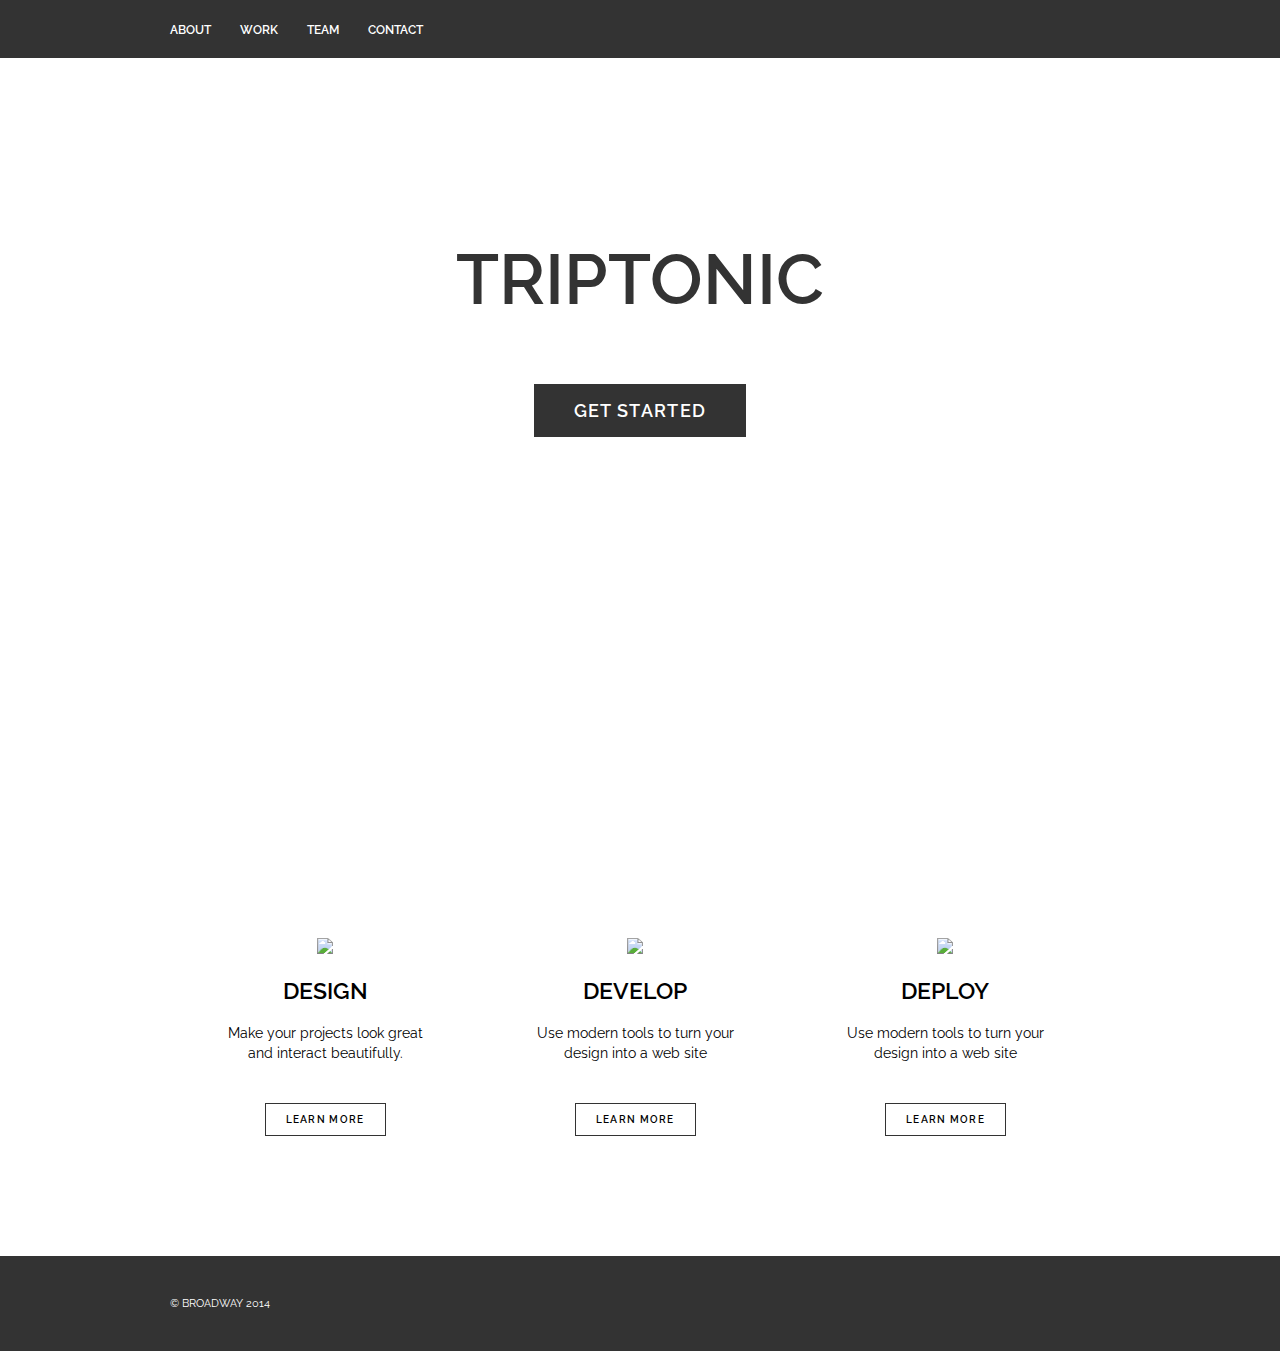
==== Index.html @ 2e83140b "broadway" ====
<!DOCTYPE html>
<html>
  <head>
    <link href="https://fonts.googleapis.com/css?family=Raleway:400, 600" rel="stylesheet">
    <link href="style.css" type="text/css" rel="stylesheet">
  </head>
<body>

  <div class="header">
    <div class="container">
      <ul class="nav">
        <li>About</li>
        <li>Work</li>
        <li>Team</li>
        <li>Contact</li>
      </ul>
    </div>
  </div>

  <div class="jumbotron">
    <div class="container">  
      <div class="main">
        <h1>triptonic</h1>
        <a class="btn-main" href="#">Get started</a>
      </div>
    </div>
  </div>

  <div class="supporting">
    <div class="container">

      <div class="col">
        <img src="https://s3.amazonaws.com/codecademy-content/projects/broadway/design.svg">
        <h2>Design</h2>
        <p>Make your projects look great and interact beautifully.</p>
        <a class="btn-default" href="#">Learn more</a>
      </div>

      <div class="col">
        <img src="https://s3.amazonaws.com/codecademy-content/projects/broadway/develop.svg">
        <h2>Develop</h2>
        <p>Use modern tools to turn your design into a web site</p>
        <a class="btn-default" href="#">Learn more</a>
      </div>

      <div class="col">
        <img src="https://s3.amazonaws.com/codecademy-content/projects/broadway/deploy.svg">
        <h2>Deploy</h2>
        <p>Use modern tools to turn your design into a web site</p>
        <a class="btn-default" href="#">Learn more</a>
      </div>

    </div>
    <div class="clearfix"></div>
  </div>

  <div class="footer">
    <div class="container">
      <p>&copy; Broadway 2014</p>
    </div>
  </div>

</body>
</html>
---- style.css ----
html, body {
  margin: 0;
  padding: 0;
}

.container {
  max-width: 940px;
  margin: 0 auto;
  padding: 0 10px;
}

.jumbotron {
  background: url(http://s3.amazonaws.com/codecademy-content/projects/broadway/bg.png) no-repeat center center;
  background-size: cover;
  height: 800px;
}

.header {
  background-color: #333;
}

.nav {
  list-style-type: none;
  margin: 0;
  padding: 20px 0;
}

.nav li {
  color: #fff;
  display: inline;
  font-family: 'Raleway', sans-serif;
  font-weight: 600;
  font-size: 12px;
  margin-right: 25px;
  text-transform: uppercase;
}

.main {
  position: relative;
  top: 180px;
  text-align: center;
}

.main h1 {
  color: #333;
  font-family: 'Raleway', sans-serif;
  font-weight: 600;
  font-size: 70px;
  margin-top: 0;
  margin-bottom: 80px;
  text-transform: uppercase;
}

.btn-main {
  background-color: #333;
  color: #fff;
  font-family: 'Raleway', sans-serif;
  font-weight: 600;
  font-size: 18px;
  letter-spacing: 1.3px;
  padding: 16px 40px;
  text-decoration: none;
  text-transform: uppercase;
}

.btn-default {
  border: 1px solid #333;
  color: #000;
  font-family: 'Raleway', sans-serif;
  font-weight: 600;
  font-size: 10px;
  letter-spacing: 1.3px;
  padding: 10px 20px;
  text-decoration: none;
  text-transform: uppercase;  
  display: inline-block;
  margin-bottom: 20px;      
}

.supporting {
  padding-top: 80px;
  padding-bottom: 100px;
}

.supporting .col {
  float: left;
  width: 33%;
  font-family: 'Raleway', sans-serif;
  text-align: center;
}

.supporting img {
  height: 32px;
}

.supporting h2 {
  font-weight: 600;
  font-size: 23px;
  text-transform: uppercase;
}

.supporting p {
  font-weight: 400;
  font-size: 14px;
  line-height: 20px;
  padding: 0 50px;
  margin-bottom: 40px;
}

.clearfix {
  clear: both;
}

.footer {
  background-color: #333;
  color: #fff;
  padding: 30px 0;
}

.footer p {
  font-family: 'Raleway', sans-serif;
  text-transform: uppercase;
  font-size: 11px;
}
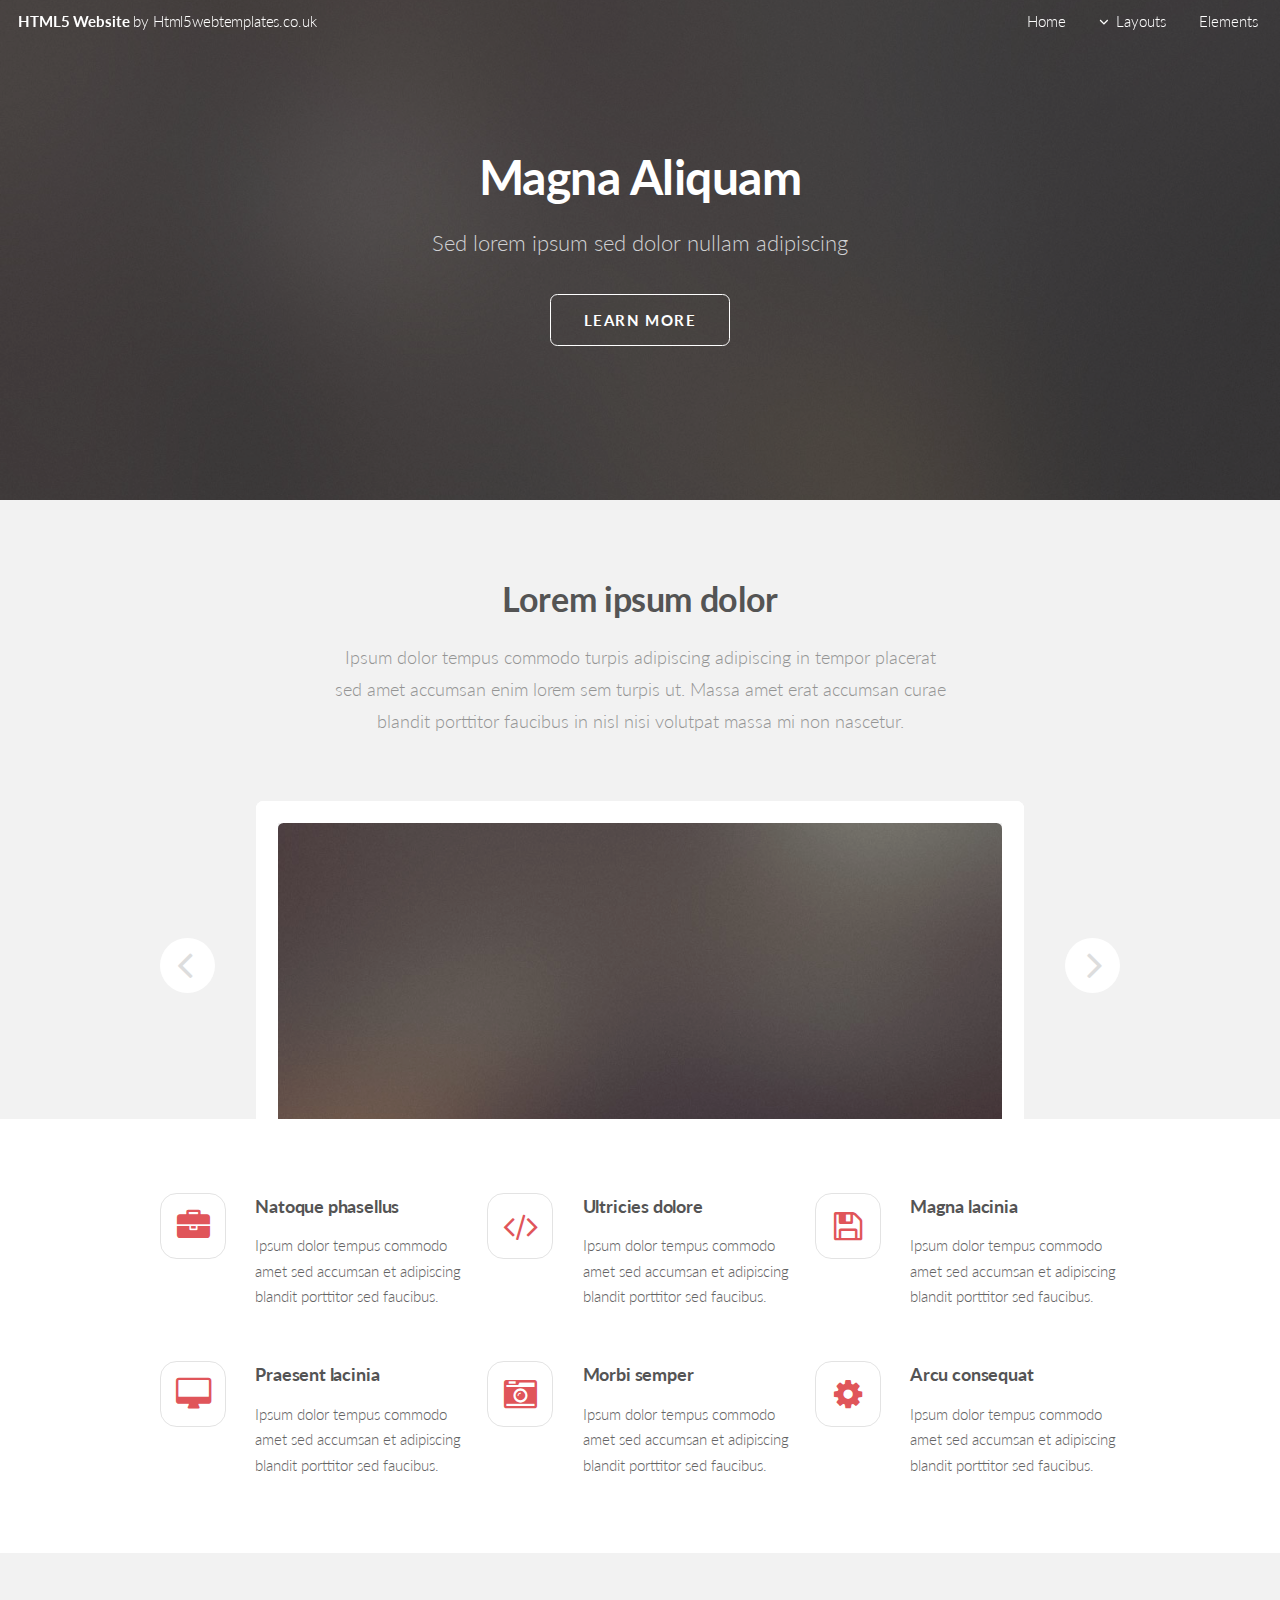
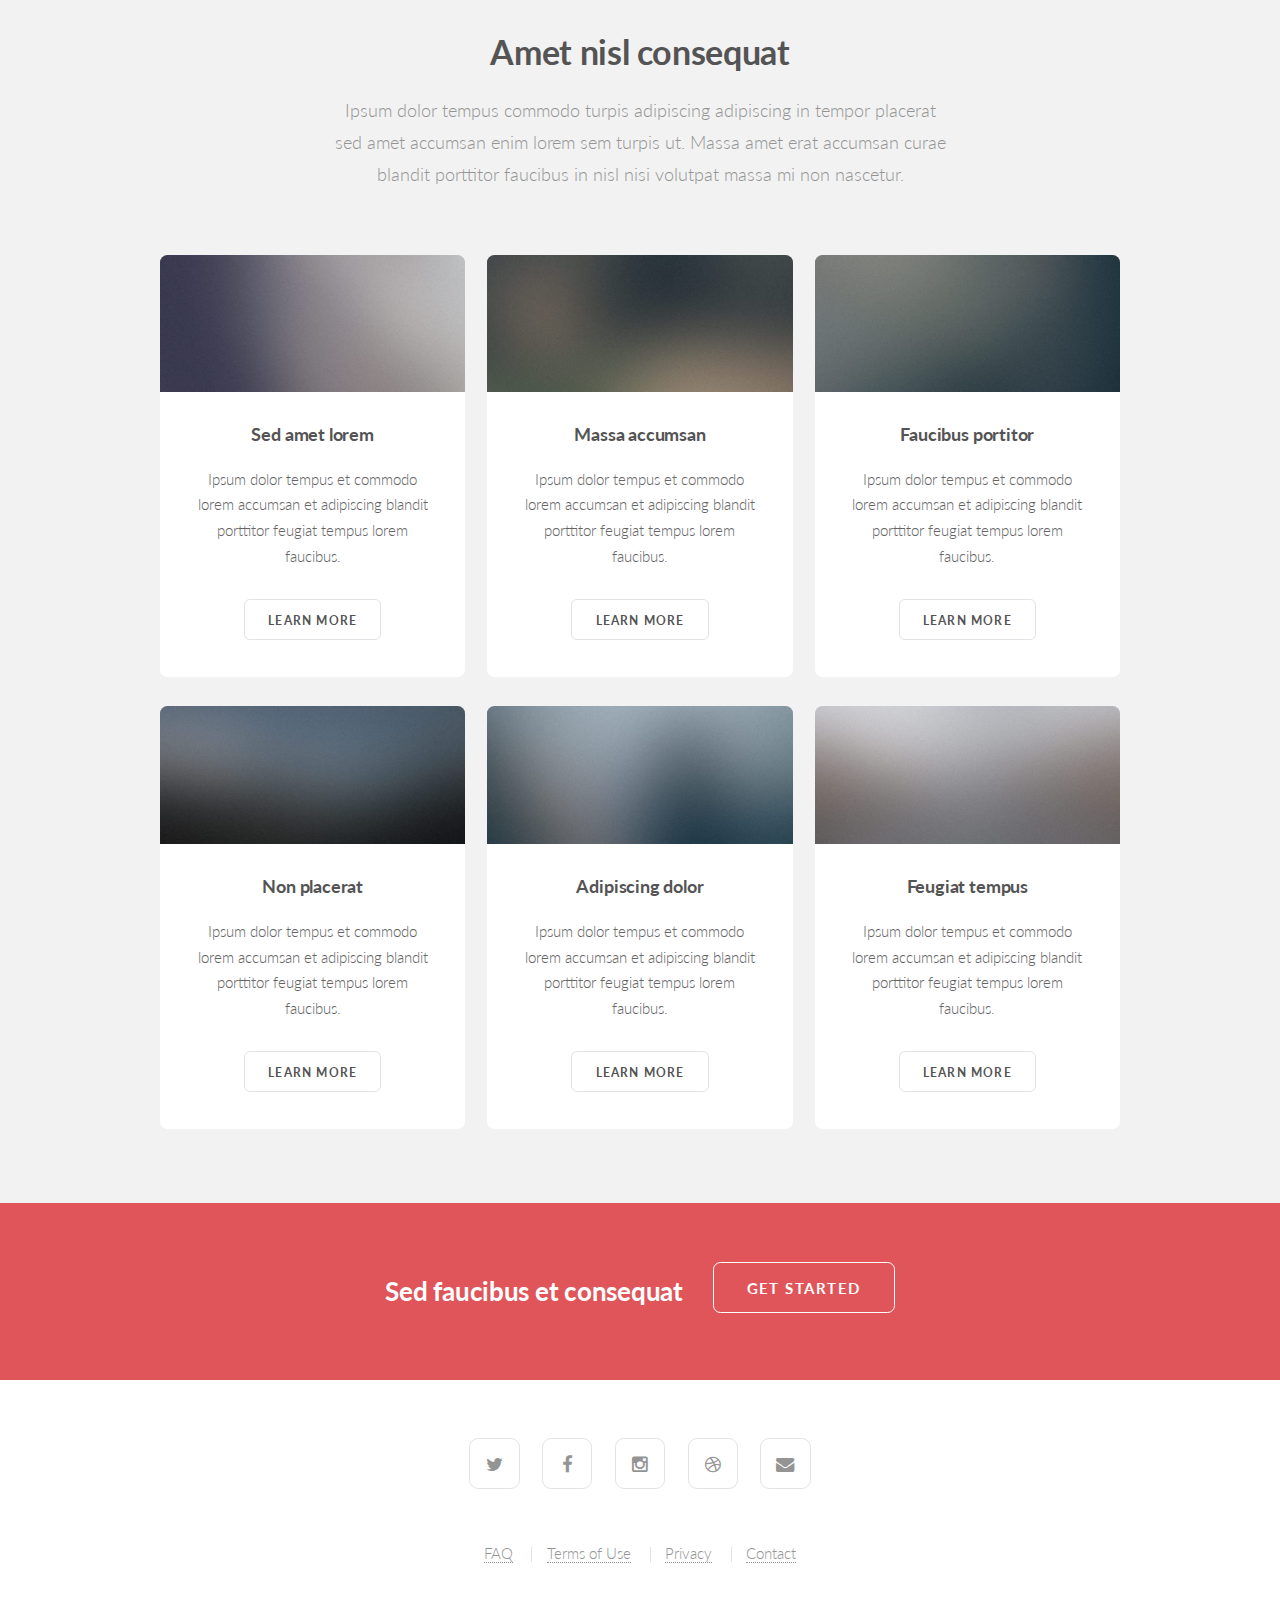
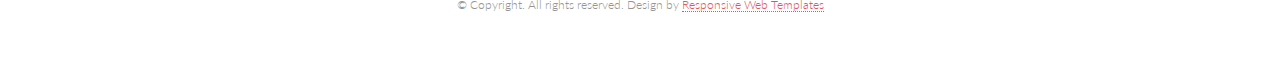
==== commit 9d6449d8: "upload new files" ====
--- a/Index.html
+++ b/Index.html
@@ -1,64 +1,243 @@
-<!DOCTYPE html>
+<!DOCTYPE HTML>
+
 <html>
-  <head>
-    <link href="https://fonts.googleapis.com/css?family=Raleway:400, 600" rel="stylesheet">
-    <link href="style.css" type="text/css" rel="stylesheet">
-  </head>
-<body>
-
-  <div class="header">
-    <div class="container">
-      <ul class="nav">
-        <li>About</li>
-        <li>Work</li>
-        <li>Team</li>
-        <li>Contact</li>
-      </ul>
-    </div>
-  </div>
-
-  <div class="jumbotron">
-    <div class="container">  
-      <div class="main">
-        <h1>triptonic</h1>
-        <a class="btn-main" href="#">Get started</a>
-      </div>
-    </div>
-  </div>
-
-  <div class="supporting">
-    <div class="container">
-
-      <div class="col">
-        <img src="https://s3.amazonaws.com/codecademy-content/projects/broadway/design.svg">
-        <h2>Design</h2>
-        <p>Make your projects look great and interact beautifully.</p>
-        <a class="btn-default" href="#">Learn more</a>
-      </div>
-
-      <div class="col">
-        <img src="https://s3.amazonaws.com/codecademy-content/projects/broadway/develop.svg">
-        <h2>Develop</h2>
-        <p>Use modern tools to turn your design into a web site</p>
-        <a class="btn-default" href="#">Learn more</a>
-      </div>
-
-      <div class="col">
-        <img src="https://s3.amazonaws.com/codecademy-content/projects/broadway/deploy.svg">
-        <h2>Deploy</h2>
-        <p>Use modern tools to turn your design into a web site</p>
-        <a class="btn-default" href="#">Learn more</a>
-      </div>
-
-    </div>
-    <div class="clearfix"></div>
-  </div>
-
-  <div class="footer">
-    <div class="container">
-      <p>&copy; Broadway 2014</p>
-    </div>
-  </div>
-
-</body>
+	<head>
+		<title> </title>
+		<meta http-equiv="content-type" content="text/html; charset=utf-8" />
+		<meta name="description" content="" />
+		<meta name="keywords" content="" />
+		<!--[if lte IE 8]><script src="css/ie/html5shiv.js"></script><![endif]-->
+		<script src="js/jquery.min.js"></script>
+		<script src="js/jquery.dropotron.min.js"></script>
+		<script src="js/jquery.scrollgress.min.js"></script>
+		<script src="js/jquery.scrolly.min.js"></script>
+		<script src="js/jquery.slidertron.min.js"></script>
+		<script src="js/skel.min.js"></script>
+		<script src="js/skel-layers.min.js"></script>
+		<script src="js/init.js"></script>
+		<noscript>
+			<link rel="stylesheet" href="css/skel.css" />
+			<link rel="stylesheet" href="css/style.css" />
+			<link rel="stylesheet" href="css/style-xlarge.css" />
+		</noscript>
+		<!--[if lte IE 9]><link rel="stylesheet" href="css/ie/v9.css" /><![endif]-->
+		<!--[if lte IE 8]><link rel="stylesheet" href="css/ie/v8.css" /><![endif]-->
+	</head>
+	<body class="landing">
+
+		<!-- Header -->
+			<header id="header" class="alt skel-layers-fixed">
+				<h1><a href="index.html">HTML5 Website <span>by Html5webtemplates.co.uk</span></a></h1>
+				<nav id="nav">
+					<ul>
+						<li><a href="index.html">Home</a></li>
+						<li>
+							<a href="" class="icon fa-angle-down">Layouts</a>
+							<ul>
+								<li><a href="left-sidebar.html">Left Sidebar</a></li>
+								<li><a href="right-sidebar.html">Right Sidebar</a></li>
+								<li><a href="no-sidebar.html">No Sidebar</a></li>
+								<li>
+									<a href="">Submenu</a>
+									<ul>
+										<li><a href="#">Option 1</a></li>
+										<li><a href="#">Option 2</a></li>
+										<li><a href="#">Option 3</a></li>
+										<li><a href="#">Option 4</a></li>
+									</ul>
+								</li>
+							</ul>
+						</li>
+						<li><a href="elements.html">Elements</a></li>
+					</ul>
+				</nav>
+			</header>
+
+		<!-- Banner -->
+			<section id="banner">
+				<div class="inner">
+					<h2>Magna Aliquam</h2>
+					<p>Sed lorem ipsum sed dolor nullam adipiscing</p>
+					<ul class="actions">
+						<li><a href="#one" class="button big scrolly">Learn More</a></li>
+					</ul>
+				</div>
+			</section>
+
+		<!-- One -->
+			<section id="one" class="wrapper style1">
+				<div class="container">
+					<header class="major">
+						<h2>Lorem ipsum dolor</h2>
+						<p>Ipsum dolor tempus commodo turpis adipiscing adipiscing in tempor placerat<br />
+						sed amet accumsan enim lorem sem turpis ut. Massa amet erat accumsan curae<br />
+						blandit porttitor faucibus in nisl nisi volutpat massa mi non nascetur.</p>
+					</header>
+					<div class="slider">
+						<span class="nav-previous"></span>
+						<div class="viewer">
+							<div class="reel">
+								<div class="slide">
+									<img src="images/slide01.jpg" alt="" />
+								</div>
+								<div class="slide">
+									<img src="images/slide02.jpg" alt="" />
+								</div>
+								<div class="slide">
+									<img src="images/slide03.jpg" alt="" />
+								</div>
+							</div>
+						</div>
+						<span class="nav-next"></span>
+					</div>
+				</div>
+			</section>
+			
+		<!-- Two -->
+			<section id="two" class="wrapper style2">
+				<div class="container">
+					<div class="row uniform">
+						<div class="4u 6u(2) 12u$(3)">
+							<section class="feature fa-briefcase">
+								<h3>Natoque phasellus</h3>
+								<p>Ipsum dolor tempus commodo amet sed accumsan et adipiscing blandit porttitor sed faucibus.</p>
+							</section>
+						</div>
+						<div class="4u 6u$(2) 12u$(3)">
+							<section class="feature fa-code">
+								<h3>Ultricies dolore</h3>
+								<p>Ipsum dolor tempus commodo amet sed accumsan et adipiscing blandit porttitor sed faucibus.</p>
+							</section>
+						</div>
+						<div class="4u$ 6u(2) 12u$(3)">
+							<section class="feature fa-save">
+								<h3>Magna lacinia</h3>
+								<p>Ipsum dolor tempus commodo amet sed accumsan et adipiscing blandit porttitor sed faucibus.</p>
+							</section>
+						</div>
+						<div class="4u 6u$(2) 12u$(3)">
+							<section class="feature fa-desktop">
+								<h3>Praesent lacinia</h3>
+								<p>Ipsum dolor tempus commodo amet sed accumsan et adipiscing blandit porttitor sed faucibus.</p>
+							</section>
+						</div>
+						<div class="4u 6u(2) 12u$(3)">
+							<section class="feature fa-camera-retro">
+								<h3>Morbi semper</h3>
+								<p>Ipsum dolor tempus commodo amet sed accumsan et adipiscing blandit porttitor sed faucibus.</p>
+							</section>
+						</div>
+						<div class="4u$ 6u$(2) 12u$(3)">
+							<section class="feature fa-cog">
+								<h3>Arcu consequat</h3>
+								<p>Ipsum dolor tempus commodo amet sed accumsan et adipiscing blandit porttitor sed faucibus.</p>
+							</section>
+						</div>
+					</div>
+				</div>
+			</section>
+			
+		<!-- Three -->
+			<section id="three" class="wrapper style1">
+				<div class="container">
+					<header class="major">
+						<h2>Amet nisl consequat</h2>
+						<p>Ipsum dolor tempus commodo turpis adipiscing adipiscing in tempor placerat<br />
+						sed amet accumsan enim lorem sem turpis ut. Massa amet erat accumsan curae<br />
+						blandit porttitor faucibus in nisl nisi volutpat massa mi non nascetur.</p>
+					</header>
+					<div class="row">
+						<div class="4u 6u(2) 12u$(3)">
+							<article class="box post">
+								<a href="#" class="image fit"><img src="images/pic01.jpg" alt="" /></a>
+								<h3>Sed amet lorem</h3>
+								<p>Ipsum dolor tempus et commodo lorem accumsan et adipiscing blandit porttitor feugiat tempus lorem faucibus.</p>
+								<ul class="actions">
+									<li><a href="#" class="button">Learn More</a></li>
+								</ul>
+							</article>
+						</div>
+						<div class="4u 6u$(2) 12u$(3)">
+							<article class="box post">
+								<a href="#" class="image fit"><img src="images/pic02.jpg" alt="" /></a>
+								<h3>Massa accumsan</h3>
+								<p>Ipsum dolor tempus et commodo lorem accumsan et adipiscing blandit porttitor feugiat tempus lorem faucibus.</p>
+								<ul class="actions">
+									<li><a href="#" class="button">Learn More</a></li>
+								</ul>
+							</article>
+						</div>
+						<div class="4u$ 6u(2) 12u$(3)">
+							<article class="box post">
+								<a href="#" class="image fit"><img src="images/pic03.jpg" alt="" /></a>
+								<h3>Faucibus portitor</h3>
+								<p>Ipsum dolor tempus et commodo lorem accumsan et adipiscing blandit porttitor feugiat tempus lorem faucibus.</p>
+								<ul class="actions">
+									<li><a href="#" class="button">Learn More</a></li>
+								</ul>
+							</article>
+						</div>
+						<div class="4u 6u$(2) 12u$(3)">
+							<article class="box post">
+								<a href="#" class="image fit"><img src="images/pic04.jpg" alt="" /></a>
+								<h3>Non placerat</h3>
+								<p>Ipsum dolor tempus et commodo lorem accumsan et adipiscing blandit porttitor feugiat tempus lorem faucibus.</p>
+								<ul class="actions">
+									<li><a href="#" class="button">Learn More</a></li>
+								</ul>
+							</article>
+						</div>
+						<div class="4u 6u(2) 12u$(3)">
+							<article class="box post">
+								<a href="#" class="image fit"><img src="images/pic05.jpg" alt="" /></a>
+								<h3>Adipiscing dolor</h3>
+								<p>Ipsum dolor tempus et commodo lorem accumsan et adipiscing blandit porttitor feugiat tempus lorem faucibus.</p>
+								<ul class="actions">
+									<li><a href="#" class="button">Learn More</a></li>
+								</ul>
+							</article>
+						</div>
+						<div class="4u$ 6u$(2) 12u$(3)">
+							<article class="box post">
+								<a href="#" class="image fit"><img src="images/pic06.jpg" alt="" /></a>
+								<h3>Feugiat tempus</h3>
+								<p>Ipsum dolor tempus et commodo lorem accumsan et adipiscing blandit porttitor feugiat tempus lorem faucibus.</p>
+								<ul class="actions">
+									<li><a href="#" class="button">Learn More</a></li>
+								</ul>
+							</article>
+						</div>
+					</div>
+				</div>
+			</section>
+			
+		<!-- CTA -->
+			<section id="cta" class="wrapper style3">
+				<h2>Sed faucibus et consequat</h2>
+				<ul class="actions">
+					<li><a href="#" class="button big">Get Started</a></li>
+				</ul>
+			</section>
+			
+		<!-- Footer -->
+			<footer id="footer">
+				<ul class="icons">
+					<li><a href="#" class="icon fa-twitter"><span class="label">Twitter</span></a></li>
+					<li><a href="#" class="icon fa-facebook"><span class="label">Facebook</span></a></li>
+					<li><a href="#" class="icon fa-instagram"><span class="label">Instagram</span></a></li>
+					<li><a href="#" class="icon fa-dribbble"><span class="label">Dribbble</span></a></li>
+					<li><a href="#" class="icon fa-envelope"><span class="label">Envelope</span></a></li>
+				</ul>
+				<ul class="menu">
+					<li><a href="#">FAQ</a></li>
+					<li><a href="#">Terms of Use</a></li>
+					<li><a href="#">Privacy</a></li>
+					<li><a href="#">Contact</a></li>
+				</ul>
+				<span class="copyright">
+					&copy; Copyright. All rights reserved. Design by <a href="http://www.html5webtemplates.co.uk">Responsive Web Templates</a>
+				</span>
+			</footer>
+
+	</body>
 </html>--- a/css/skel.css
+++ b/css/skel.css
@@ -0,0 +1,254 @@
+/* Resets (http://meyerweb.com/eric/tools/css/reset/ | v2.0 | 20110126 | License: none (public domain)) */
+
+	html,body,div,span,applet,object,iframe,h1,h2,h3,h4,h5,h6,p,blockquote,pre,a,abbr,acronym,address,big,cite,code,del,dfn,em,img,ins,kbd,q,s,samp,small,strike,strong,sub,sup,tt,var,b,u,i,center,dl,dt,dd,ol,ul,li,fieldset,form,label,legend,table,caption,tbody,tfoot,thead,tr,th,td,article,aside,canvas,details,embed,figure,figcaption,footer,header,hgroup,menu,nav,output,ruby,section,summary,time,mark,audio,video{margin:0;padding:0;border:0;font-size:100%;font:inherit;vertical-align:baseline;}article,aside,details,figcaption,figure,footer,header,hgroup,menu,nav,section{display:block;}body{line-height:1;}ol,ul{list-style:none;}blockquote,q{quotes:none;}blockquote:before,blockquote:after,q:before,q:after{content:'';content:none;}table{border-collapse:collapse;border-spacing:0;}body{-webkit-text-size-adjust:none}
+
+/* Box Model */
+
+	*, *:before, *:after {
+		-moz-box-sizing: border-box;
+		-webkit-box-sizing: border-box;
+		box-sizing: border-box;
+	}
+
+/* Container */
+
+	body {
+		/* min-width: (containers) */
+		min-width: 1200px;
+	}
+
+	.container {
+		margin-left: auto;
+		margin-right: auto;
+		
+		/* width: (containers) */
+		width: 1200px;
+	}
+
+	/* Modifiers */
+
+		/* 125% */
+			.container.\31 25\25 {
+				width: 100%;
+				
+				/* max-width: (containers * 1.25) */
+				max-width: 1500px;
+
+				/* min-width: (containers) */
+				min-width: 1200px;
+			}
+
+		/* 75% */
+			.container.\37 5\25 {
+				
+				/* width: (containers * 0.75) */
+				width: 900px;
+
+			}
+
+		/* 50% */
+			.container.\35 0\25 {
+				
+				/* width: (containers * 0.50) */
+				width: 600px;
+
+			}
+
+		/* 25% */
+			.container.\32 5\25 {
+				
+				/* width: (containers * 0.25) */
+				width: 300px;
+
+			}
+
+/* Grid */
+
+	.row {
+		border-bottom: solid 1px transparent;
+	}
+	
+	.row > * {
+		float: left;
+	}
+	
+	.row:after, .row:before {
+		content: '';
+		display: block;
+		clear: both;
+		height: 0;
+	}
+	
+	.row.uniform > * > :first-child {
+		margin-top: 0;
+	}
+	
+	.row.uniform > * > :last-child {
+		margin-bottom: 0;
+	}
+
+	/* Gutters */
+
+		/* Normal */
+		
+			.row > * {
+				/* padding: (gutters.horizontal) 0 0 (gutters.vertical) */
+				padding: 0 0 0 2em;
+			}
+
+			.row {
+				/* margin: -(gutters.horizontal) 0 0 -(gutters.vertical) */
+				margin: 0 0 0 -2em;
+			}
+			
+			.row.uniform > * {
+				/* padding: (gutters.vertical) 0 0 (gutters.vertical) */
+				padding: 2em 0 0 2em;
+			}
+
+			.row.uniform {
+				/* margin: -(gutters.vertical) 0 0 -(gutters.vertical) */
+				margin: -2em 0 0 -2em;
+			}
+			
+		/* 200% */
+		
+			.row.\32 00\25 > * {
+				/* padding: (gutters.horizontal) 0 0 (gutters.vertical) */
+				padding: 0 0 0 4em;
+			}
+
+			.row.\32 00\25 {
+				/* margin: -(gutters.horizontal) 0 0 -(gutters.vertical) */
+				margin: 0 0 0 -4em;
+			}
+
+			.row.uniform.\32 00\25 > * {
+				/* padding: (gutters.vertical) 0 0 (gutters.vertical) */
+				padding: 4em 0 0 4em;
+			}
+
+			.row.uniform.\32 00\25 {
+				/* margin: -(gutters.vertical) 0 0 -(gutters.vertical) */
+				margin: -4em 0 0 -4em;
+			}
+
+		/* 150% */
+		
+			.row.\31 50\25 > * {
+				/* padding: (gutters.horizontal) 0 0 (gutters.vertical) */
+				padding: 0 0 0 1.5em;
+			}
+
+			.row.\31 50\25 {
+				/* margin: -(gutters.horizontal) 0 0 -(gutters.vertical) */
+				margin: 0 0 0 -1.5em;
+			}
+
+			.row.uniform.\31 50\25 > * {
+				/* padding: (gutters.vertical) 0 0 (gutters.vertical) */
+				padding: 1.5em 0 0 1.5em;
+			}
+
+			.row.uniform.\31 50\25 {
+				/* margin: -(gutters.vertical) 0 0 -(gutters.vertical) */
+				margin: -1.5em 0 0 -1.5em;
+			}
+
+		/* 50% */
+		
+			.row.\35 0\25 > * {
+				/* padding: (gutters.horizontal) 0 0 (gutters.vertical) */
+				padding: 0 0 0 1em;
+			}
+
+			.row.\35 0\25 {
+				/* margin: -(gutters.horizontal) 0 0 -(gutters.vertical) */
+				margin: 0 0 0 -1em;
+			}
+
+			.row.uniform.\35 0\25 > * {
+				/* padding: (gutters.vertical) 0 0 (gutters.vertical) */
+				padding: 1em 0 0 1em;
+			}
+
+			.row.uniform.\35 0\25 {
+				/* margin: -(gutters.vertical) 0 0 -(gutters.vertical) */
+				margin: -1em 0 0 -1em;
+			}
+
+		/* 25% */
+		
+			.row.\32 5\25 > * {
+				/* padding: (gutters.horizontal) 0 0 (gutters.vertical) */
+				padding: 0 0 0 0.5em;
+			}
+
+			.row.\32 5\25 {
+				/* margin: -(gutters.horizontal) 0 0 -(gutters.vertical) */
+				margin: 0 0 0 -0.5em;
+			}
+
+			.row.uniform.\32 5\25 > * {
+				/* padding: (gutters.vertical) 0 0 (gutters.vertical) */
+				padding: 0.5em 0 0 0.5em;
+			}
+
+			.row.uniform.\32 5\25 {
+				/* margin: -(gutters.vertical) 0 0 -(gutters.vertical) */
+				margin: -0.5em 0 0 -0.5em;
+			}
+
+		/* 0% */
+		
+			.row.\30 \25 > * {
+				/* padding: (gutters.horizontal) 0 0 (gutters.vertical) */
+				padding: 0;
+			}
+
+			.row.\30 \25 {
+				/* margin: -(gutters.horizontal) 0 0 -(gutters.vertical) */
+				margin: 0;
+			}
+
+	/* Cells */
+
+		.\31 2u, .\31 2u\24, .\31 2u\28 1\29, .\31 2u\24\28 1\29 { width: 100%; clear: none; }
+		.\31 1u, .\31 1u\24, .\31 1u\28 1\29, .\31 1u\24\28 1\29 { width: 91.6666666667%; clear: none; }
+		.\31 0u, .\31 0u\24, .\31 0u\28 1\29, .\31 0u\24\28 1\29 { width: 83.3333333333%; clear: none; }
+		.\39 u, .\39 u\24, .\39 u\28 1\29, .\39 u\24\28 1\29 { width: 75%; clear: none; }
+		.\38 u, .\38 u\24, .\38 u\28 1\29, .\38 u\24\28 1\29 { width: 66.6666666667%; clear: none; }
+		.\37 u, .\37 u\24, .\37 u\28 1\29, .\37 u\24\28 1\29 { width: 58.3333333333%; clear: none; }
+		.\36 u, .\36 u\24, .\36 u\28 1\29, .\36 u\24\28 1\29 { width: 50%; clear: none; }
+		.\35 u, .\35 u\24, .\35 u\28 1\29, .\35 u\24\28 1\29 { width: 41.6666666667%; clear: none; }
+		.\34 u, .\34 u\24, .\34 u\28 1\29, .\34 u\24\28 1\29 { width: 33.3333333333%; clear: none; }
+		.\33 u, .\33 u\24, .\33 u\28 1\29, .\33 u\24\28 1\29 { width: 25%; clear: none; }
+		.\32 u, .\32 u\24, .\32 u\28 1\29, .\32 u\24\28 1\29 { width: 16.6666666667%; clear: none; }
+		.\31 u, .\31 u\24, .\31 u\28 1\29, .\31 u\24\28 1\29 { width: 8.3333333333%; clear: none; }
+
+		.\31 2u\24 + *, .\31 2u\24\28 1\29 + *,
+		.\31 1u\24 + *, .\31 1u\24\28 1\29 + *,
+		.\31 0u\24 + *, .\31 0u\24\28 1\29 + *,
+		.\39 u\24 + *, .\39 u\24\28 1\29 + *,
+		.\38 u\24 + *, .\38 u\24\28 1\29 + *,
+		.\37 u\24 + *, .\37 u\24\28 1\29 + *,
+		.\36 u\24 + *, .\36 u\24\28 1\29 + *,
+		.\35 u\24 + *, .\35 u\24\28 1\29 + *,
+		.\34 u\24 + *, .\34 u\24\28 1\29 + *,
+		.\33 u\24 + *, .\33 u\24\28 1\29 + *,
+		.\32 u\24 + *, .\32 u\24\28 1\29 + *,
+		.\31 u\24  + *,  .\31 u\24\28 1\29 + * {
+			clear: left;
+		}
+			
+		.\-11u { margin-left: 91.6666666667% }
+		.\-10u { margin-left: 83.3333333333% }
+		.\-9u { margin-left: 75% }
+		.\-8u { margin-left: 66.6666666667% }
+		.\-7u { margin-left: 58.3333333333% }
+		.\-6u { margin-left: 50% }
+		.\-5u { margin-left: 41.6666666667% }
+		.\-4u { margin-left: 33.3333333333% }
+		.\-3u { margin-left: 25% }
+		.\-2u { margin-left: 16.6666666667% }
+		.\-1u { margin-left: 8.3333333333% }--- a/css/style.css
+++ b/css/style.css
@@ -0,0 +1,1373 @@
+@import url(font-awesome.min.css);
+@import url("http://fonts.googleapis.com/css?family=Lato:300,700");
+
+/*
+	Drift by Pixelarity
+	pixelarity.com @pixelarity
+	License: pixelarity.com/license
+*/
+
+/* Basic */
+
+	body {
+		background: #fff;
+	}
+
+		body.is-loading * {
+			-moz-animation: none !important;
+			-webkit-animation: none !important;
+			-o-animation: none !important;
+			-ms-animation: none !important;
+			animation: none !important;
+			-moz-transition: none !important;
+			-webkit-transition: none !important;
+			-o-transition: none !important;
+			-ms-transition: none !important;
+			transition: none !important;
+		}
+
+	body, input, select, textarea {
+		color: #646464;
+		font-family: "Lato", Helvetica, sans-serif;
+		font-size: 15pt;
+		font-weight: 300;
+		line-height: 1.75em;
+	}
+
+	a {
+		-moz-transition: color 0.2s ease-in-out, border-color 0.2s ease-in-out;
+		-webkit-transition: color 0.2s ease-in-out, border-color 0.2s ease-in-out;
+		-o-transition: color 0.2s ease-in-out, border-color 0.2s ease-in-out;
+		-ms-transition: color 0.2s ease-in-out, border-color 0.2s ease-in-out;
+		transition: color 0.2s ease-in-out, border-color 0.2s ease-in-out;
+		color: #e0555a;
+		text-decoration: none;
+		border-bottom: dotted 1px;
+	}
+
+		a:hover {
+			text-decoration: none;
+			color: #e0555a !important;
+			border-bottom-color: transparent;
+		}
+
+	strong, b {
+		color: #545454;
+		font-weight: 700;
+	}
+
+	em, i {
+		font-style: italic;
+	}
+
+	p {
+		margin: 0 0 2em 0;
+	}
+
+	h1, h2, h3, h4, h5, h6 {
+		color: #545454;
+		font-weight: 700;
+		line-height: 1em;
+		margin: 0 0 1em 0;
+		letter-spacing: -0.01em;
+	}
+
+		h1 a, h2 a, h3 a, h4 a, h5 a, h6 a {
+			color: inherit;
+			text-decoration: none;
+		}
+
+	h2 {
+		font-size: 1.75em;
+		line-height: 1.5em;
+	}
+
+	h3 {
+		font-size: 1.25em;
+		line-height: 1.5em;
+	}
+
+	h4 {
+		font-size: 1.1em;
+		line-height: 1.5em;
+	}
+
+	h5 {
+		font-size: 0.9em;
+		line-height: 1.5em;
+	}
+
+	h6 {
+		font-size: 0.7em;
+		line-height: 1.5em;
+	}
+
+	sub {
+		font-size: 0.8em;
+		position: relative;
+		top: 0.5em;
+	}
+
+	sup {
+		font-size: 0.8em;
+		position: relative;
+		top: -0.5em;
+	}
+
+	hr {
+		border: 0;
+		border-bottom: solid 1px rgba(144, 144, 144, 0.25);
+		margin: 2em 0;
+	}
+
+		hr.major {
+			margin: 3em 0;
+		}
+
+	blockquote {
+		border-left: solid 4px rgba(144, 144, 144, 0.25);
+		font-style: italic;
+		margin: 0 0 2em 0;
+		padding: 0.5em 0 0.5em 2em;
+	}
+
+	code {
+		background: rgba(144, 144, 144, 0.075);
+		border-radius: 0.5em;
+		border: solid 1px rgba(144, 144, 144, 0.25);
+		font-family: "Courier New", monospace;
+		font-size: 0.9em;
+		margin: 0 0.25em;
+		padding: 0.25em 0.65em;
+	}
+
+	pre {
+		-webkit-overflow-scrolling: touch;
+		font-family: "Courier New", monospace;
+		font-size: 0.9em;
+		margin: 0 0 2em 0;
+	}
+
+		pre code {
+			display: block;
+			line-height: 1.75em;
+			padding: 1em 1.5em;
+			overflow-x: auto;
+		}
+
+	.align-left {
+		text-align: left;
+	}
+
+	.align-center {
+		text-align: center;
+	}
+
+	.align-right {
+		text-align: right;
+	}
+
+/* Section/Article */
+
+	section.special, article.special {
+		text-align: center;
+	}
+
+	header p {
+		color: #949494;
+		position: relative;
+		margin: 0 0 1.5em 0;
+	}
+
+	header h2 + p {
+		font-size: 1.25em;
+		margin-top: -1em;
+		line-height: 1.75em;
+	}
+
+	header h3 + p {
+		font-size: 1.1em;
+		margin-top: -0.85em;
+		line-height: 1.5em;
+	}
+
+	header h4 + p,
+	header h5 + p,
+	header h6 + p {
+		font-size: 0.9em;
+		margin-top: -0.75em;
+		line-height: 1.5em;
+	}
+
+	header.major {
+		text-align: center;
+	}
+
+		header.major h2 {
+			font-size: 2.35em;
+		}
+
+		header.major p {
+			margin: -1em 0 3.5em 0;
+		}
+
+/* Form */
+
+	form {
+		margin: 0 0 2em 0;
+	}
+
+	label {
+		color: #545454;
+		display: block;
+		font-size: 0.9em;
+		font-weight: 700;
+		margin: 0 0 1em 0;
+	}
+
+	input[type="text"],
+	input[type="password"],
+	input[type="email"],
+	select,
+	textarea {
+		-moz-appearance: none;
+		-webkit-appearance: none;
+		-o-appearance: none;
+		-ms-appearance: none;
+		appearance: none;
+		background: rgba(144, 144, 144, 0.075);
+		border-radius: 0.5em;
+		border: none;
+		border: solid 1px rgba(144, 144, 144, 0.25);
+		color: inherit;
+		display: block;
+		outline: 0;
+		padding: 0 1em;
+		text-decoration: none;
+		width: 100%;
+	}
+
+		input[type="text"]:invalid,
+		input[type="password"]:invalid,
+		input[type="email"]:invalid,
+		select:invalid,
+		textarea:invalid {
+			box-shadow: none;
+		}
+
+		input[type="text"]:focus,
+		input[type="password"]:focus,
+		input[type="email"]:focus,
+		select:focus,
+		textarea:focus {
+			border-color: #e0555a;
+			box-shadow: 0 0 0 1px #e0555a;
+		}
+
+	.select-wrapper {
+		text-decoration: none;
+		display: block;
+		position: relative;
+	}
+
+		.select-wrapper:before {
+			-moz-osx-font-smoothing: grayscale;
+			-webkit-font-smoothing: antialiased;
+			font-family: FontAwesome;
+			font-style: normal;
+			font-weight: normal;
+			text-transform: none !important;
+		}
+
+		.select-wrapper:before {
+			content: '\f078';
+			color: rgba(144, 144, 144, 0.25);
+			display: block;
+			height: 2.75em;
+			line-height: 2.75em;
+			pointer-events: none;
+			position: absolute;
+			right: 0;
+			text-align: center;
+			top: 0;
+			width: 2.75em;
+		}
+
+		.select-wrapper select::-ms-expand {
+			display: none;
+		}
+
+	input[type="text"],
+	input[type="password"],
+	input[type="email"],
+	select {
+		height: 2.75em;
+	}
+
+	textarea {
+		padding: 0.75em 1em;
+	}
+
+	input[type="checkbox"],
+	input[type="radio"] {
+		-moz-appearance: none;
+		-webkit-appearance: none;
+		-o-appearance: none;
+		-ms-appearance: none;
+		appearance: none;
+		display: block;
+		float: left;
+		margin-right: -2em;
+		opacity: 0;
+		width: 1em;
+		z-index: -1;
+	}
+
+		input[type="checkbox"] + label,
+		input[type="radio"] + label {
+			text-decoration: none;
+			color: #646464;
+			cursor: pointer;
+			display: inline-block;
+			font-size: 1em;
+			font-weight: 300;
+			padding-left: 2.4em;
+			padding-right: 0.75em;
+			position: relative;
+		}
+
+			input[type="checkbox"] + label:before,
+			input[type="radio"] + label:before {
+				-moz-osx-font-smoothing: grayscale;
+				-webkit-font-smoothing: antialiased;
+				font-family: FontAwesome;
+				font-style: normal;
+				font-weight: normal;
+				text-transform: none !important;
+			}
+
+			input[type="checkbox"] + label:before,
+			input[type="radio"] + label:before {
+				background: rgba(144, 144, 144, 0.075);
+				border-radius: 0.5em;
+				border: solid 1px rgba(144, 144, 144, 0.25);
+				content: '';
+				display: inline-block;
+				height: 1.65em;
+				left: 0;
+				line-height: 1.58125em;
+				position: absolute;
+				text-align: center;
+				top: 0;
+				width: 1.65em;
+			}
+
+		input[type="checkbox"]:checked + label:before,
+		input[type="radio"]:checked + label:before {
+			background: #494d53;
+			border-color: #494d53;
+			color: #ffffff;
+			content: '\f00c';
+		}
+
+		input[type="checkbox"]:focus + label:before,
+		input[type="radio"]:focus + label:before {
+			border-color: #e0555a;
+			box-shadow: 0 0 0 1px #e0555a;
+		}
+
+	input[type="checkbox"] + label:before {
+		border-radius: 0.5em;
+	}
+
+	input[type="radio"] + label:before {
+		border-radius: 100%;
+	}
+
+	::-webkit-input-placeholder {
+		color: #949494 !important;
+		opacity: 1.0;
+	}
+
+	:-moz-placeholder {
+		color: #949494 !important;
+		opacity: 1.0;
+	}
+
+	::-moz-placeholder {
+		color: #949494 !important;
+		opacity: 1.0;
+	}
+
+	:-ms-input-placeholder {
+		color: #949494 !important;
+		opacity: 1.0;
+	}
+
+	.formerize-placeholder {
+		color: #949494 !important;
+		opacity: 1.0;
+	}
+
+/* Box */
+
+	.box {
+		border-radius: 0.5em;
+		border: solid 1px rgba(144, 144, 144, 0.25);
+		margin-bottom: 2em;
+		padding: 2em;
+	}
+
+		.box > :last-child,
+		.box > :last-child > :last-child,
+		.box > :last-child > :last-child > :last-child {
+			margin-bottom: 0;
+		}
+
+		.box.alt {
+			border: 0;
+			border-radius: 0;
+			padding: 0;
+		}
+
+		.box.post {
+			margin-left: auto;
+			margin-right: auto;
+			text-align: center;
+		}
+
+			.box.post .image:first-child {
+				border-bottom-left-radius: 0;
+				border-bottom-right-radius: 0;
+				margin: -2em 0 2em -2em;
+				width: calc(100% + 4em);
+			}
+
+				.box.post .image:first-child img {
+					border-bottom-left-radius: 0;
+					border-bottom-right-radius: 0;
+				}
+
+/* Icon */
+
+	.icon {
+		text-decoration: none;
+		border-bottom: none;
+		position: relative;
+	}
+
+		.icon:before {
+			-moz-osx-font-smoothing: grayscale;
+			-webkit-font-smoothing: antialiased;
+			font-family: FontAwesome;
+			font-style: normal;
+			font-weight: normal;
+			text-transform: none !important;
+		}
+
+		.icon > .label {
+			display: none;
+		}
+
+/* Image */
+
+	.image {
+		border-radius: 0.5em;
+		border: 0;
+		display: inline-block;
+		position: relative;
+	}
+
+		.image img {
+			position: relative;
+			border-radius: 0.5em;
+			display: block;
+		}
+
+		.image.left {
+			float: left;
+			padding: 0 1.5em 1em 0;
+			top: 0.25em;
+		}
+
+		.image.right {
+			float: right;
+			padding: 0 0 1em 1.5em;
+			top: 0.25em;
+		}
+
+		.image.left, .image.right {
+			max-width: 40%;
+		}
+
+			.image.left img, .image.right img {
+				width: 100%;
+			}
+
+		.image.fit {
+			display: block;
+			margin: 0 0 2em 0;
+			width: 100%;
+		}
+
+			.image.fit img {
+				display: block;
+				width: 100%;
+			}
+
+/* List */
+
+	ol {
+		list-style: decimal;
+		margin: 0 0 2em 0;
+		padding-left: 1.25em;
+	}
+
+		ol li {
+			padding-left: 0.25em;
+		}
+
+	ul {
+		list-style: disc;
+		margin: 0 0 2em 0;
+		padding-left: 1em;
+	}
+
+		ul li {
+			padding-left: 0.5em;
+		}
+
+		ul.alt {
+			list-style: none;
+			padding-left: 0;
+		}
+
+			ul.alt li {
+				border-top: solid 1px rgba(144, 144, 144, 0.25);
+				padding: 0.5em 0;
+			}
+
+				ul.alt li:first-child {
+					border-top: 0;
+					padding-top: 0;
+				}
+
+		ul.icons {
+			cursor: default;
+			list-style: none;
+			padding-left: 0;
+		}
+
+			ul.icons li {
+				display: inline-block;
+				padding: 0 1.25em 0 0;
+			}
+
+				ul.icons li:last-child {
+					padding-right: 0 !important;
+				}
+
+				ul.icons li .icon {
+					border-radius: 0.5em;
+					border: solid 1px rgba(144, 144, 144, 0.25);
+					color: #949494 !important;
+					display: inline-block;
+					font-size: 1.25em;
+					height: 2.75em;
+					line-height: 2.75em;
+					text-align: center;
+					width: 2.75em;
+				}
+
+				ul.icons li a.icon {
+					-moz-transition: background-color 0.2s ease-in-out, color 0.2s ease-in-out;
+					-webkit-transition: background-color 0.2s ease-in-out, color 0.2s ease-in-out;
+					-o-transition: background-color 0.2s ease-in-out, color 0.2s ease-in-out;
+					-ms-transition: background-color 0.2s ease-in-out, color 0.2s ease-in-out;
+					transition: background-color 0.2s ease-in-out, color 0.2s ease-in-out;
+				}
+
+					ul.icons li a.icon:hover {
+						background-color: rgba(144, 144, 144, 0.075);
+					}
+
+					ul.icons li a.icon:active {
+						background-color: rgba(144, 144, 144, 0.2);
+					}
+
+		ul.actions {
+			cursor: default;
+			list-style: none;
+			padding-left: 0;
+		}
+
+			ul.actions li {
+				display: inline-block;
+				padding: 0 1em 0 0;
+				vertical-align: middle;
+			}
+
+				ul.actions li:last-child {
+					padding-right: 0;
+				}
+
+			ul.actions.small li {
+				padding: 0 0.5em 0 0;
+			}
+
+			ul.actions.vertical li {
+				display: block;
+				padding: 1em 0 0 0;
+			}
+
+				ul.actions.vertical li:first-child {
+					padding-top: 0;
+				}
+
+				ul.actions.vertical li > * {
+					margin-bottom: 0;
+				}
+
+			ul.actions.vertical.small li {
+				padding: 0.5em 0 0 0;
+			}
+
+				ul.actions.vertical.small li:first-child {
+					padding-top: 0;
+				}
+
+			ul.actions.fit {
+				display: table;
+				margin-left: -1em;
+				padding: 0;
+				table-layout: fixed;
+				width: calc(100% + 1em);
+			}
+
+				ul.actions.fit li {
+					display: table-cell;
+					padding: 0 0 0 1em;
+				}
+
+					ul.actions.fit li > * {
+						margin-bottom: 0;
+					}
+
+				ul.actions.fit.small {
+					margin-left: -0.5em;
+					width: calc(100% + 0.5em);
+				}
+
+					ul.actions.fit.small li {
+						padding: 0 0 0 0.5em;
+					}
+
+		ul.menu {
+			line-height: 1em;
+			list-style: none;
+			padding: 0;
+		}
+
+			ul.menu li {
+				border-left: solid 1px rgba(144, 144, 144, 0.25);
+				display: inline-block;
+				margin-left: 1em;
+				padding-left: 1em;
+			}
+
+				ul.menu li:first-child {
+					border-left: 0;
+					margin-left: 0;
+					padding-left: 0;
+				}
+
+	dl {
+		margin: 0 0 2em 0;
+	}
+
+/* Table */
+
+	.table-wrapper {
+		-webkit-overflow-scrolling: touch;
+		overflow-x: auto;
+	}
+
+	table {
+		margin: 0 0 2em 0;
+		width: 100%;
+	}
+
+		table tbody tr {
+			border: solid 1px rgba(144, 144, 144, 0.25);
+			border-left: 0;
+			border-right: 0;
+		}
+
+			table tbody tr:nth-child(2n + 1) {
+				background-color: rgba(144, 144, 144, 0.075);
+			}
+
+		table td {
+			padding: 0.75em 0.75em;
+		}
+
+		table th {
+			color: #545454;
+			font-size: 0.9em;
+			font-weight: 700;
+			padding: 0 0.75em 0.75em 0.75em;
+			text-align: left;
+		}
+
+		table thead {
+			border-bottom: solid 2px rgba(144, 144, 144, 0.25);
+		}
+
+		table tfoot {
+			border-top: solid 2px rgba(144, 144, 144, 0.25);
+		}
+
+		table.alt {
+			border-collapse: separate;
+		}
+
+			table.alt tbody tr td {
+				border: solid 1px rgba(144, 144, 144, 0.25);
+				border-left-width: 0;
+				border-top-width: 0;
+			}
+
+				table.alt tbody tr td:first-child {
+					border-left-width: 1px;
+				}
+
+			table.alt tbody tr:first-child td {
+				border-top-width: 1px;
+			}
+
+			table.alt thead {
+				border-bottom: 0;
+			}
+
+			table.alt tfoot {
+				border-top: 0;
+			}
+
+/* Button */
+
+	input[type="submit"],
+	input[type="reset"],
+	input[type="button"],
+	.button {
+		-moz-appearance: none;
+		-webkit-appearance: none;
+		-o-appearance: none;
+		-ms-appearance: none;
+		appearance: none;
+		-moz-transition: background-color 0.2s ease-in-out, color 0.2s ease-in-out;
+		-webkit-transition: background-color 0.2s ease-in-out, color 0.2s ease-in-out;
+		-o-transition: background-color 0.2s ease-in-out, color 0.2s ease-in-out;
+		-ms-transition: background-color 0.2s ease-in-out, color 0.2s ease-in-out;
+		transition: background-color 0.2s ease-in-out, color 0.2s ease-in-out;
+		background-color: transparent;
+		border-radius: 0.5em;
+		border: solid 1px rgba(144, 144, 144, 0.25) !important;
+		color: #545454 !important;
+		cursor: pointer;
+		display: inline-block;
+		font-size: 0.8em;
+		font-weight: 700;
+		height: 3.5em;
+		letter-spacing: 0.1em;
+		line-height: 3.5em;
+		overflow: hidden;
+		padding: 0 2em;
+		text-align: center;
+		text-decoration: none;
+		text-overflow: ellipsis;
+		text-transform: uppercase;
+		white-space: nowrap;
+	}
+
+		input[type="submit"]:hover,
+		input[type="reset"]:hover,
+		input[type="button"]:hover,
+		.button:hover {
+			background-color: rgba(144, 144, 144, 0.075);
+			color: #545454 !important;
+		}
+
+		input[type="submit"]:active,
+		input[type="reset"]:active,
+		input[type="button"]:active,
+		.button:active {
+			background-color: rgba(144, 144, 144, 0.2);
+		}
+
+		input[type="submit"].icon,
+		input[type="reset"].icon,
+		input[type="button"].icon,
+		.button.icon {
+			padding-left: 1.35em;
+		}
+
+			input[type="submit"].icon:before,
+			input[type="reset"].icon:before,
+			input[type="button"].icon:before,
+			.button.icon:before {
+				margin-right: 0.5em;
+			}
+
+		input[type="submit"].fit,
+		input[type="reset"].fit,
+		input[type="button"].fit,
+		.button.fit {
+			display: block;
+			margin: 0 0 1em 0;
+			width: 100%;
+		}
+
+		input[type="submit"].small,
+		input[type="reset"].small,
+		input[type="button"].small,
+		.button.small {
+			font-size: 0.8em;
+		}
+
+		input[type="submit"].big,
+		input[type="reset"].big,
+		input[type="button"].big,
+		.button.big {
+			font-size: 1em;
+			height: 3.5em;
+			line-height: 3.5em;
+			padding: 0 2.25em;
+		}
+
+		input[type="submit"].special,
+		input[type="reset"].special,
+		input[type="button"].special,
+		.button.special {
+			background-color: #e0555a;
+			color: #ffffff !important;
+		}
+
+			input[type="submit"].special:hover,
+			input[type="reset"].special:hover,
+			input[type="button"].special:hover,
+			.button.special:hover {
+				background-color: #E46B6F;
+			}
+
+			input[type="submit"].special:active,
+			input[type="reset"].special:active,
+			input[type="button"].special:active,
+			.button.special:active {
+				background-color: #DC3F45;
+			}
+
+		input[type="submit"].disabled, input[type="submit"]:disabled,
+		input[type="reset"].disabled,
+		input[type="reset"]:disabled,
+		input[type="button"].disabled,
+		input[type="button"]:disabled,
+		.button.disabled,
+		.button:disabled {
+			background-color: #646464 !important;
+			box-shadow: inset 0 -0.15em 0 0 rgba(0, 0, 0, 0.15);
+			color: #fff !important;
+			cursor: default;
+			opacity: 0.25;
+		}
+
+/* Feature */
+
+	.feature {
+		text-decoration: none;
+		padding-left: 6.5em;
+		position: relative;
+		text-align: left;
+	}
+
+		.feature:before {
+			-moz-osx-font-smoothing: grayscale;
+			-webkit-font-smoothing: antialiased;
+			font-family: FontAwesome;
+			font-style: normal;
+			font-weight: normal;
+			text-transform: none !important;
+		}
+
+		.feature:before {
+			border-radius: 0.5em;
+			border: solid 1px rgba(144, 144, 144, 0.25);
+			color: #e0555a;
+			display: inline-block;
+			font-size: 2.25em;
+			height: 2em;
+			left: 0;
+			line-height: 2em;
+			position: absolute;
+			text-align: center;
+			top: 0;
+			width: 2em;
+		}
+
+		.feature h3 {
+			margin: 0 0 0.7em 0;
+		}
+
+/* Slider */
+
+	.slider {
+		position: relative;
+	}
+
+		.slider .viewer {
+			position: relative;
+			border-radius: 0.5em;
+			border: solid 1.5em #fff;
+			height: 20em;
+			margin: 0 auto;
+			overflow: hidden;
+			width: 80%;
+		}
+
+		.slider .slide img {
+			border-radius: 0.375em;
+			display: block;
+			width: 100%;
+		}
+
+		.slider .nav-next,
+		.slider .nav-previous {
+			text-decoration: none;
+			background: #fff;
+			border-radius: 100%;
+			color: #ddd;
+			cursor: pointer;
+			display: block;
+			font-size: 3em;
+			height: 1.25em;
+			line-height: 1.15em;
+			margin-top: -0.5em;
+			position: absolute;
+			text-align: center;
+			top: 50%;
+			width: 1.25em;
+		}
+
+			.slider .nav-next:before,
+			.slider .nav-previous:before {
+				-moz-osx-font-smoothing: grayscale;
+				-webkit-font-smoothing: antialiased;
+				font-family: FontAwesome;
+				font-style: normal;
+				font-weight: normal;
+				text-transform: none !important;
+			}
+
+			.slider .nav-next:before,
+			.slider .nav-previous:before {
+				position: relative;
+			}
+
+		.slider .nav-next {
+			right: 0;
+		}
+
+			.slider .nav-next:before {
+				content: '\f105';
+				right: -0.05em;
+			}
+
+		.slider .nav-previous {
+			left: 0;
+		}
+
+			.slider .nav-previous:before {
+				content: '\f104';
+				left: -0.05em;
+			}
+
+/* Wrapper */
+
+	.wrapper {
+		padding: 5em 0 3em 0;
+	}
+
+		.wrapper.style1 {
+			background: #f2f2f2;
+		}
+
+			.wrapper.style1 .box {
+				background: #ffffff;
+				border: 0;
+			}
+
+		.wrapper.style2 {
+			background: #ffffff;
+		}
+
+		.wrapper.style3 {
+			background: #e0555a;
+			color: #d1f2f5;
+		}
+
+			.wrapper.style3 h1, .wrapper.style3 h2, .wrapper.style3 h3, .wrapper.style3 h4, .wrapper.style3 h5, .wrapper.style3 h6 {
+				color: #ffffff;
+			}
+
+			.wrapper.style3 header p {
+				color: #b5ebef;
+			}
+
+			.wrapper.style3 .button {
+				border-color: white !important;
+				color: #ffffff !important;
+			}
+
+				.wrapper.style3 .button:hover {
+					background-color: rgba(255, 255, 255, 0.075);
+				}
+
+				.wrapper.style3 .button:active {
+					background-color: rgba(255, 255, 255, 0.2);
+				}
+
+/* Header */
+
+	#skel-layers-wrapper {
+		padding-top: 3em;
+	}
+
+	body.landing #skel-layers-wrapper {
+		padding-top: 0;
+	}
+	@-moz-keyframes reveal-header { 0% { top: -5em; } 100% { top: 0; } }
+	@-webkit-keyframes reveal-header { 0% { top: -5em; } 100% { top: 0; } }
+	@-o-keyframes reveal-header { 0% { top: -5em; } 100% { top: 0; } }
+	@-ms-keyframes reveal-header { 0% { top: -5em; } 100% { top: 0; } }
+	@keyframes reveal-header { 0% { top: -5em; } 100% { top: 0; } }
+
+	#header {
+		background-color: #fff;
+		box-shadow: 0 1px 2px 0 rgba(0, 0, 0, 0.05);
+		color: inherit;
+		cursor: default;
+		height: 3em;
+		left: 0;
+		line-height: 3em;
+		position: fixed;
+		top: 0;
+		width: 100%;
+		z-index: 10000;
+	}
+
+		#header.reveal {
+			-moz-animation: reveal-header 0.5s;
+			-webkit-animation: reveal-header 0.5s;
+			-o-animation: reveal-header 0.5s;
+			-ms-animation: reveal-header 0.5s;
+			animation: reveal-header 0.5s;
+		}
+
+		#header.alt {
+			-moz-animation: none;
+			-webkit-animation: none;
+			-o-animation: none;
+			-ms-animation: none;
+			animation: none;
+			background-color: transparent;
+			box-shadow: none;
+			color: #fff;
+		}
+
+		#header h1 {
+			color: inherit;
+			font-size: 1em;
+			height: inherit;
+			left: 1.25em;
+			line-height: inherit;
+			margin: 0;
+			padding: 0;
+			position: absolute;
+			top: 0;
+		}
+
+			#header h1 span {
+				font-weight: 300;
+			}
+
+			#header h1 a {
+				border: 0;
+			}
+
+		#header nav {
+			height: inherit;
+			line-height: inherit;
+			position: absolute;
+			right: 1.5em;
+			top: 0;
+			vertical-align: middle;
+		}
+
+			#header nav > ul {
+				list-style: none;
+				margin: 0;
+				padding-left: 0;
+			}
+
+				#header nav > ul > li {
+					border-radius: 0.5em;
+					display: inline-block;
+					margin-left: 2em;
+					padding-left: 0;
+				}
+
+					#header nav > ul > li a {
+						border: 0;
+						color: inherit;
+						display: inline-block;
+						text-decoration: none;
+					}
+
+						#header nav > ul > li a.icon:before {
+							margin-right: 0.5em;
+						}
+
+					#header nav > ul > li:first-child {
+						margin-left: 0;
+					}
+
+					#header nav > ul > li .button {
+						height: 2.25em;
+						line-height: 2.25em;
+						margin-bottom: 0;
+						padding: 0 1em;
+						position: relative;
+						top: -0.075em;
+						vertical-align: middle;
+					}
+
+					#header nav > ul > li > ul {
+						display: none;
+					}
+
+		#header .container {
+			position: relative;
+		}
+
+			#header .container h1 {
+				left: 0;
+			}
+
+			#header .container nav {
+				right: 0;
+			}
+
+	.dropotron {
+		background: #fff;
+		border-radius: 0.5em;
+		box-shadow: 0 0 3px 1px rgba(0, 0, 0, 0.05);
+		list-style: none;
+		margin-top: -0.75em;
+		min-width: 10em;
+		padding: 0.75em 0;
+	}
+
+		.dropotron li {
+			padding: 0;
+		}
+
+			.dropotron li a {
+				-moz-transition: none !important;
+				-webkit-transition: none !important;
+				-o-transition: none !important;
+				-ms-transition: none !important;
+				transition: none !important;
+				border: 0;
+				box-shadow: inset 0 1px 0 0 rgba(144, 144, 144, 0.2);
+				color: inherit;
+				display: block;
+				line-height: 2.25em;
+				padding: 0 1em;
+			}
+
+			.dropotron li:first-child > a {
+				box-shadow: none;
+			}
+
+			.dropotron li.active > a, .dropotron li:hover > a {
+				background: #e0555a;
+				color: #ffffff !important;
+			}
+
+		.dropotron.level-0 {
+			font-size: 0.9em;
+			margin-top: 1em;
+		}
+
+			.dropotron.level-0:before {
+				-moz-transform: rotate(45deg);
+				-webkit-transform: rotate(45deg);
+				-o-transform: rotate(45deg);
+				-ms-transform: rotate(45deg);
+				transform: rotate(45deg);
+				background: #fff;
+				content: '';
+				display: block;
+				height: 0.75em;
+				position: absolute;
+				right: 1.5em;
+				top: -0.375em;
+				width: 0.75em;
+				box-shadow: inset 1px 1px 0 0 rgba(0, 0, 0, 0.075);
+				box-shadow: -1px -1px 2px 0 rgba(0, 0, 0, 0.05);
+			}
+
+/* Banner */
+
+	#banner {
+		background-attachment: scroll,						fixed;
+		background-color: #494d53;
+		background-image: url("images/overlay.png"), url("../images/banner.jpg");
+		background-position: top left,					center center;
+		background-repeat: repeat,						no-repeat;
+		background-size: auto,						cover;
+		color: #d1d2d4;
+		padding: 16em 0;
+		position: relative;
+		text-align: center;
+	}
+
+		#banner:after {
+			-moz-transition: opacity 2s ease-in-out;
+			-webkit-transition: opacity 2s ease-in-out;
+			-o-transition: opacity 2s ease-in-out;
+			-ms-transition: opacity 2s ease-in-out;
+			transition: opacity 2s ease-in-out;
+			background: #3d4045;
+			content: '';
+			height: 100%;
+			left: 0;
+			opacity: 0;
+			position: absolute;
+			top: 0;
+			width: 100%;
+			z-index: 1;
+		}
+
+		#banner :last-child {
+			margin-bottom: 0;
+		}
+
+		#banner h1, #banner h2, #banner h3, #banner h4, #banner h5, #banner h6 {
+			color: #ffffff;
+		}
+
+		#banner .inner {
+			position: relative;
+			z-index: 2;
+		}
+
+		#banner .button {
+			border-color: white !important;
+			color: #ffffff !important;
+		}
+
+			#banner .button:hover {
+				background-color: rgba(255, 255, 255, 0.075);
+			}
+
+			#banner .button:active {
+				background-color: rgba(255, 255, 255, 0.2);
+			}
+
+		#banner h2 {
+			font-size: 3.25em;
+			line-height: 1.25em;
+			margin: 0 0 0.5em 0;
+			padding: 0;
+		}
+
+		#banner p {
+			font-size: 1.5em;
+			margin-bottom: 1.75em;
+		}
+
+	body.is-loading #banner:after {
+		opacity: 1.0;
+	}
+
+/* One */
+
+	#one {
+		padding-bottom: 0;
+	}
+
+		#one .slider .viewer {
+			border-bottom-left-radius: 0;
+			border-bottom-right-radius: 0;
+			border-bottom: 0;
+		}
+
+		#one .slider .slide img {
+			border-bottom-left-radius: 0;
+			border-bottom-right-radius: 0;
+		}
+
+/* Main */
+
+	#main > .container {
+		position: relative;
+		background: #ffffff;
+		border-radius: 0.5em;
+		margin-bottom: 2em;
+		padding: 3em;
+	}
+
+		#main > .container > :last-child,
+		#main > .container > :last-child > :last-child,
+		#main > .container > :last-child > :last-child > :last-child {
+			margin-bottom: 0;
+		}
+
+/* CTA */
+
+	#cta {
+		padding: 4em 0;
+		text-align: center;
+		vertical-align: middle;
+	}
+
+		#cta h2 {
+			display: inline-block;
+			margin: 0 1em 0 0;
+			vertical-align: middle;
+		}
+
+		#cta .actions {
+			display: inline-block;
+			margin: 0;
+		}
+
+/* Footer */
+
+	#footer {
+		color: #949494;
+		padding: 4em 0;
+		text-align: center;
+	}
+
+		#footer .icons {
+			margin: 0 0 4em 0;
+		}
+
+		#footer .menu a {
+			color: inherit;
+		}
+
+		#footer .copyright {
+			font-size: 0.8em;
+		}--- a/css/style-xlarge.css
+++ b/css/style-xlarge.css
@@ -0,0 +1,17 @@
+/*
+	Drift by Pixelarity
+	pixelarity.com @pixelarity
+	License: pixelarity.com/license
+*/
+
+/* Basic */
+
+	body, input, select, textarea {
+		font-size: 12pt;
+	}
+
+/* Banner */
+
+	#banner {
+		padding: 12em 0;
+	}--- a/css/ie/v9.css
+++ b/css/ie/v9.css
@@ -0,0 +1,11 @@
+/*
+	Drift by Pixelarity
+	pixelarity.com @pixelarity
+	License: pixelarity.com/license
+*/
+
+/* Banner */
+
+	#banner:after {
+		display: none;
+	}--- a/css/ie/v8.css
+++ b/css/ie/v8.css
@@ -0,0 +1,76 @@
+/*
+	Drift by Pixelarity
+	pixelarity.com @pixelarity
+	License: pixelarity.com/license
+*/
+
+/* Border Fix */
+
+	.image,
+	.image > img,
+	.box,
+	.slider .viewer,
+	.slider .nav-next,
+	.slider .nav-previous,
+	#main > .container {
+		-ms-behavior: url("css/ie/PIE.htc");
+	}
+
+	code,
+	table td,
+	ul.icons li .icon,
+	.feature:before,
+	input[type="submit"],
+	input[type="reset"],
+	input[type="button"],
+	.button,
+	input[type="text"],
+	input[type="password"],
+	input[type="email"],
+	select,
+	textarea {
+		border: solid 1px #ccc;
+	}
+
+/* Box */
+
+	.box {
+		position: relative;
+	}
+
+		.box.post .image:first-child {
+			margin: 0 0 2em;
+			width: 100%;
+		}
+
+/* Header */
+
+	#header {
+		border-bottom: solid 1px #ccc;
+	}
+
+		#header.alt {
+			border-bottom: 0;
+		}
+
+	.dropotron {
+		border: solid 1px #ccc;
+	}
+
+		.dropotron.level-0 {
+			margin-top: -4px;
+			border-top: 0;
+		}
+
+			.dropotron.level-0:before {
+				display: none;
+			}
+
+/* Banner */
+
+	#banner {
+		background-image: url("../../images/banner.jpg");
+		background-repeat: no-repeat;
+		background-size: cover;
+		-ms-behavior: url("css/ie/backgroundsize.min.htc");
+	}